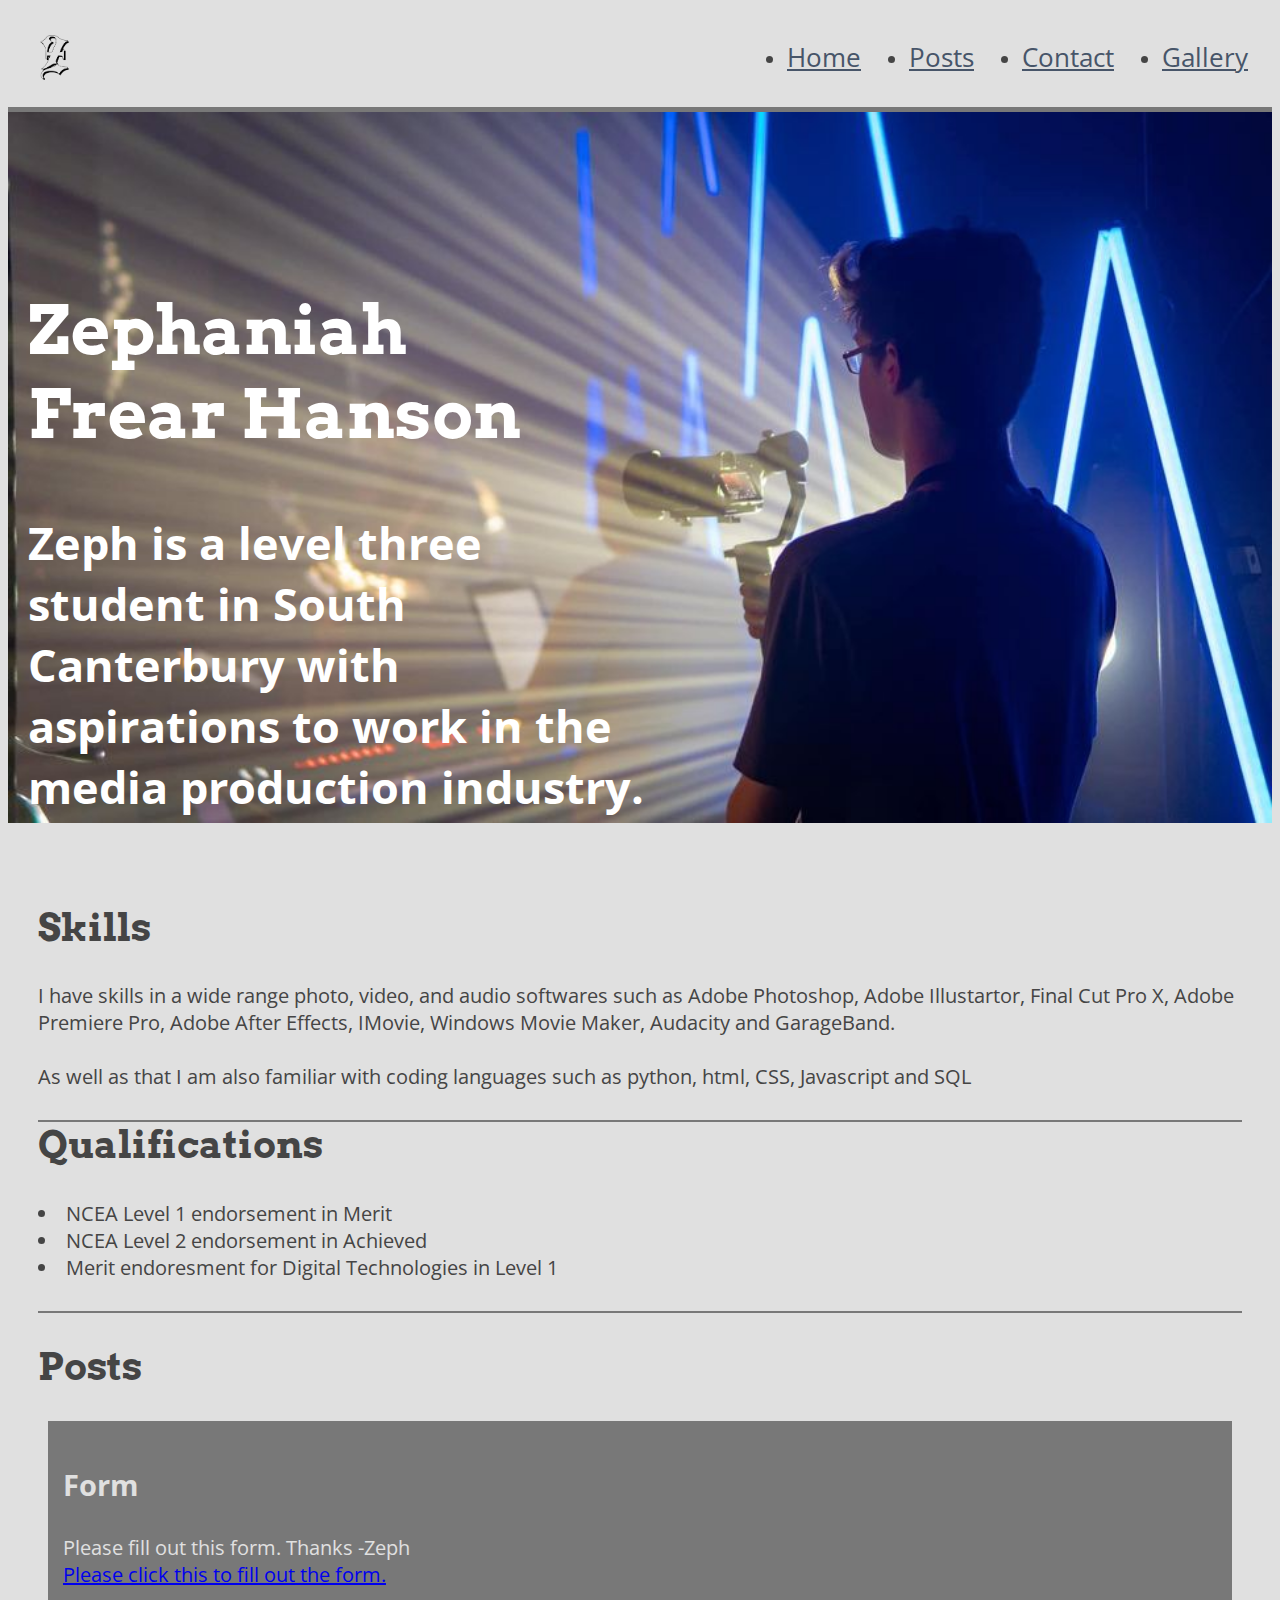
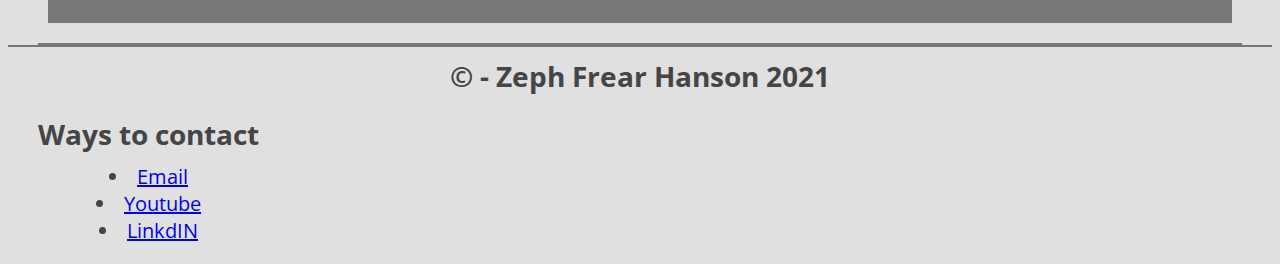
==== index.html @ c5e48453 "Update index.html" ====
<html>
    <head>
        <link rel="stylesheet" href="style.css">
        <meta name="viewport" content="width=device-width, initial-scale=1.0">
        <link rel="preconnect" href="https://fonts.gstatic.com">
        <link href="https://fonts.googleapis.com/css2?family=Texturina:wght@700&display=swap" rel="stylesheet">
        <link href="https://fonts.googleapis.com/css2?family=Arvo&display=swap" rel="stylesheet">
        <link href="https://fonts.googleapis.com/css2?family=Open+Sans&display=swap" rel="stylesheet">
        <title>Home - Zeph Frear Hanson</title>
        
<header class="header">
        <nav class="navbar">
            <img src="icon.png" class="nav-logo">
            <ul class="nav-menu">
                <li class="nav-item">
                    <a href="index.html" class="nav-link">Home</a>
                </li>
                <li class="nav-item">
                    <a href="#" class="nav-link">Posts</a>
                </li>
                <li class="nav-item">
                    <a href="contact.html" class="nav-link">Contact</a>
                </li>
                <li class="nav-item">
                    <a href="gallery.html" class="nav-link">Gallery</a>
                </li>
            </ul>
            <div class="hamburger">
                <span class="bar"></span>
                <span class="bar"></span>
                <span class="bar"></span>
            </div>
        </nav>
    
    <script>const hamburger = document.querySelector(".hamburger");
const navMenu = document.querySelector(".nav-menu");

hamburger.addEventListener("click", mobileMenu);

function mobileMenu() {
    hamburger.classList.toggle("active");
    navMenu.classList.toggle("active");
    
    const navLink = document.querySelectorAll(".nav-link");

navLink.forEach(n => n.addEventListener("click", closeMenu));

function closeMenu() {
    hamburger.classList.remove("active");
    navMenu.classList.remove("active");
}
}</script>
</header>
            
            <div class="container">
                <img class="hero" src="175149046_314615293559232_9215517469715513351_n.jpg">
            <div class="herotext">
                <h2>Zephaniah<br>Frear Hanson</h2>
                <h><b>Zeph is a level three student in South Canterbury with aspirations to work in the media production industry.</b></h>
            </div>
        </div>
    </head>
    <body>
        <section class="body">
            <section class="ski">
                <h2>Skills</h2>
                <p>I have skills in a wide range photo, video, and audio softwares such as Adobe Photoshop, Adobe Illustartor, Final Cut Pro X, Adobe Premiere Pro, Adobe After Effects, IMovie, Windows Movie Maker, Audacity and GarageBand.<br><br> As well as that I am also familiar with coding languages such as python, html, CSS, Javascript and SQL</p>
            </section>
            <section class="qual">
                <h2>Qualifications</h2>
                <p>
                <li>NCEA Level 1 endorsement in Merit</li>
                <li>NCEA Level 2 endorsement in Achieved</li>
                <li>Merit endoresment for Digital Technologies in Level 1</li>
                <p></p>
            </section>
            
            <section class="post">
                <h2>Posts</h2>
                    <section class="testpost">
                        <h3>Form</h3>
                        <p>Please fill out this form. Thanks -Zeph<br>
                            <a href="https://docs.google.com/forms/d/e/1FAIpQLSdTcvOPAqAMdhnoEqAeFDi2ZKpqf4YYL2NsT46dCn1NIJLuHQ/viewform?usp=sf_link">Please click this to fill out the form.</a>
                            
                        </p>
                    </section>
            </section>
        </section>
    </body>
    
    <footer>
        <h4>© - Zeph Frear Hanson 2021</h4>
        <section class="footcont">
        <h4>Ways to contact</h4>
            <li><a href="mailto:zephfh04@gmail.com">Email</a></li>
            <li><a href="https://www.youtube.com/channel/UCRKq-mK8QWkoX40fXxZ9ygA">Youtube</a></li>
            <li><a href="https://www.linkedin.com/in/zephaniah-frear-hanson-92895a20b/">LinkdIN</a></li>
        </section>
    </footer>
</html>
---- style.css ----
html {
    background-color: #e0e0e0;
    color: #454545;
    font-family: 'Open Sans', sans-serif;
}

h1 {
    font-family: 'Texturina', serif;
    margin-left:20px; 
}

h2 {
    font-family: 'Arvo', serif;
}
    


.body {
    margin-left: 30px;
    margin-right: 30px;

}

p {
    font-size: 15px;
}

footer {
    border-top: 2px solid #787878;
    font-size: 28px;
    text-align: center;
    height: auto;
    margin: 0px;
}

.footcont {
    margin-top: 0px;
    margin-left: 20px;
    margin-bottom: 20px;
    float: left;
    text-decoration: none;
}

h4 {
    margin: 10px;
}

/* Home page */
.hero {
    width: 100%;
}

.container {
    position: relative;
    color: white;
    font-size: 180%; 
    z-index: -1;
}

.post, gall, ski,{
    margin-top: 20px;
    
}

.herotext {
    position: absolute;
    top: 20px;
    left: 20px;
    font-size: 50%;
    width: 50%;
}

.qual {
    margin-top: 20px;
    padding-bottom: 10px;
   border-bottom: 2px solid #787878; 
}

.ski {
    margin-top: 20px;
    padding-bottom: 10px;
   border-bottom: 2px solid #787878; 
}

.post {
    margin-top: 20px;
    padding-bottom: 10px;
    border-bottom: 2px solid #787878;
}

.testpost {
    background-color: #787878;
     border: solid 5px #787878;
    color: #e0e0e0;
    margin: 10px;
    padding: 10px;
}

.gall {
    margin-top: 20px;
    padding-bottom: 30px; 
}

iframe {
    margin: 10px;
    border-style: none;
    margin: 0 auto;
}


.header{
    border-bottom: 5px solid #787878;
}

.navbar {
    display: flex;
    justify-content: space-between;
    align-items: center;
    padding: 1rem 1.5rem;
}

.hamburger {
    display: none;
}

.bar {
    display: block;
    width: 25px;
    height: 3px;
    margin: 5px auto;
    -webkit-transition: all 0.3s ease-in-out;
    transition: all 0.3s ease-in-out;
    background-color: #101010;
}

.nav-menu {
    display: flex;
    justify-content: space-between;
    align-items: center;
}

.nav-item {
    margin-left: 3rem;
    z-index: 2;
}

.nav-link{
    font-size: 1.6rem;
    font-weight: 400;
    color: #475569;
}

.nav-link:hover{
    color: #482ff7;
}

.nav-logo {
    width: 45;
}

@media screen and (max-width: 768px) {
    .nav-menu {
        position: fixed;
        left: -150%;
        top: 5rem;
        flex-direction: column;
        background-color: #e0e0e0;
        width: 100%;
        border-radius: 0px;
        text-align: center;
        transition: 0.3s;
        box-shadow:
            0 10px 27px rgba(0, 0, 0, 0.05);
    }

    .nav-menu.active {
        left: 0;
    }

    .nav-item {
        margin: 2.5rem 0;
    }

    .hamburger {
        display: block;
        cursor: pointer;
    }
    
    .hamburger.active .bar:nth-child(2) {
        opacity: 0;
    }

    .hamburger.active .bar:nth-child(1) {
        transform: translateY(8px) rotate(45deg);
    }

    .hamburger.active .bar:nth-child(3) {
        transform: translateY(-8px) rotate(-45deg);
    }

    .herotext {
        font-size: 10px;
    }
    
    iframe { 
        margin-top: 10px;
    }
    
    footer {
        font-size: 10px;
        }
}



@media screen and (min-width: 1024px) {
    .ski {
        float: right;
        font-size: 25px;
    }
    
    .qual, .gall, .post {
        font-size: 25px;
    }
    
    p, li {
        font-size: 20px;;
    }
    
    .herotext {
        font-size: 45px;
        margin-top: 100px;
    }
    
    iframe {
        height: 200px;
        width: 420px;
    }
}

@media screen and (min-width: 1366px) {
    .herotext {
        font-size: 40px;
        margin-top: 150px
    }
    
    iframe {
        width: 600px;
        height: 420px;
    }
}
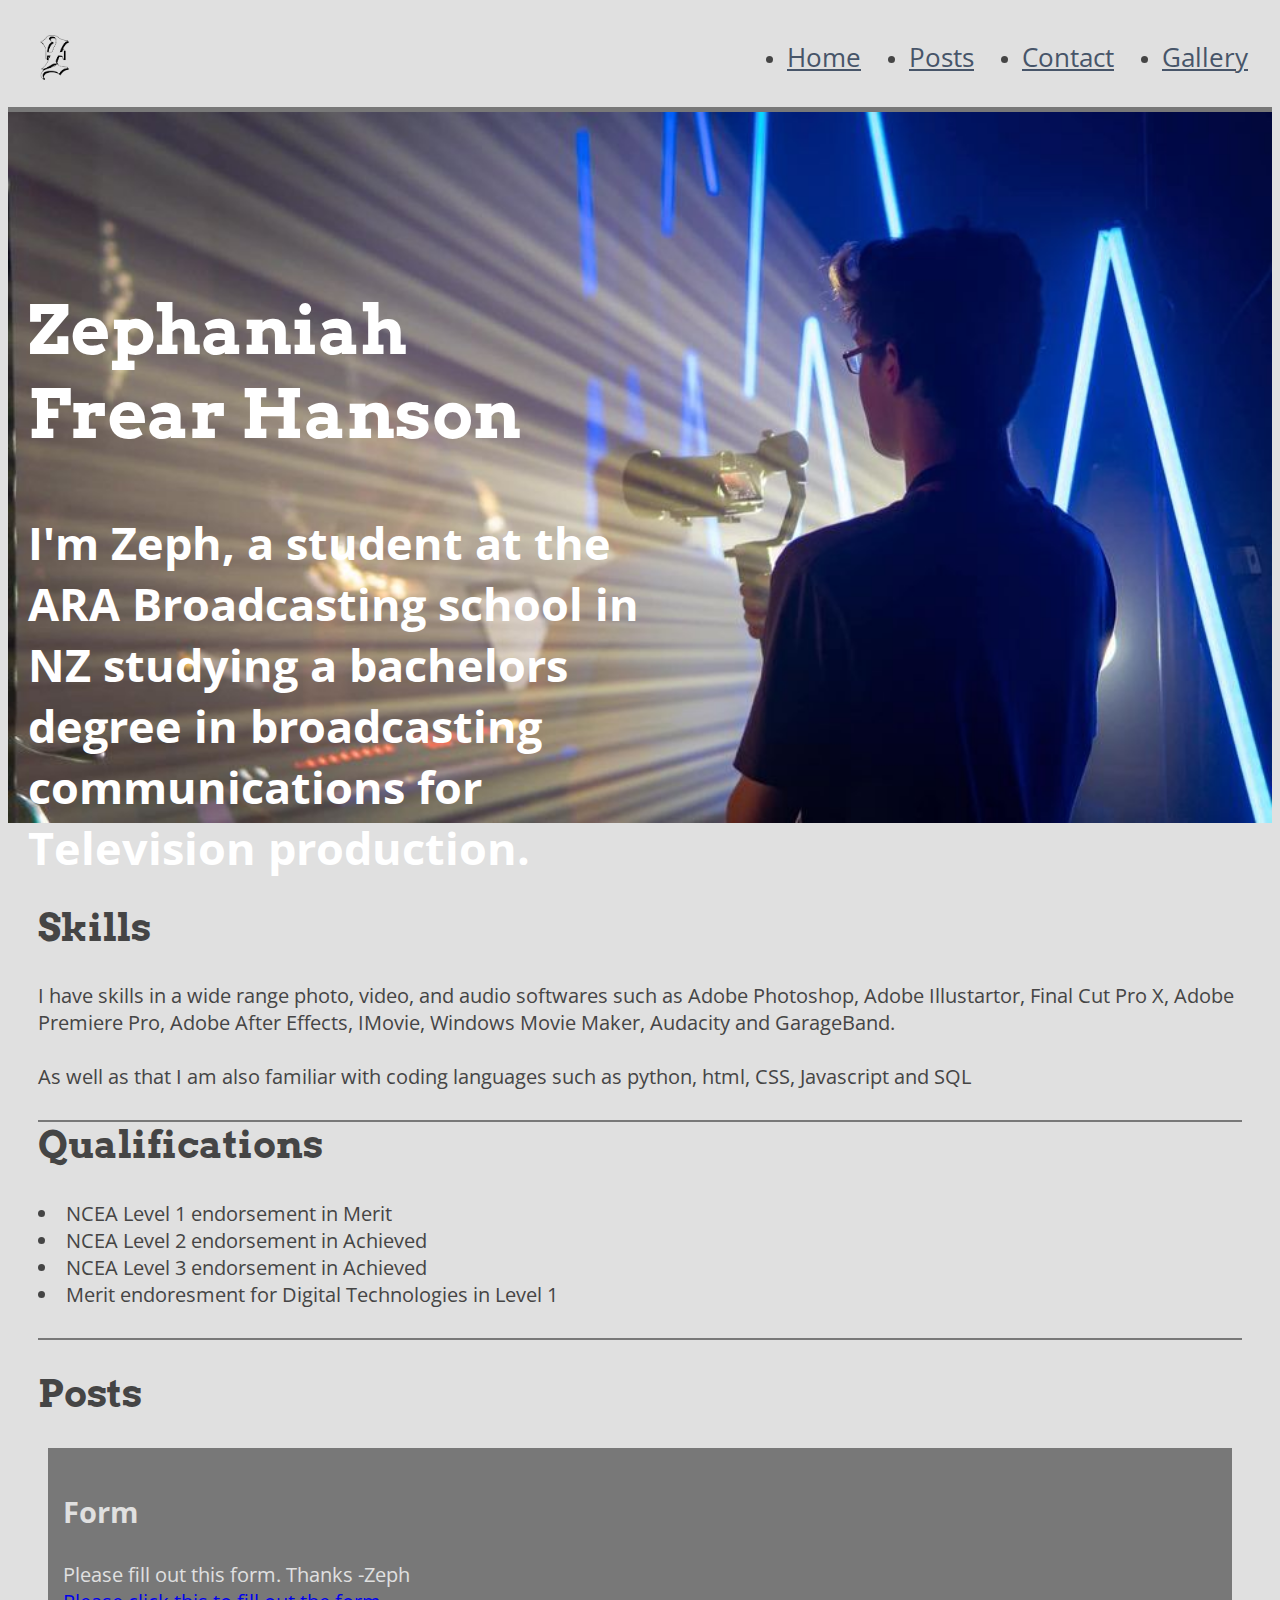
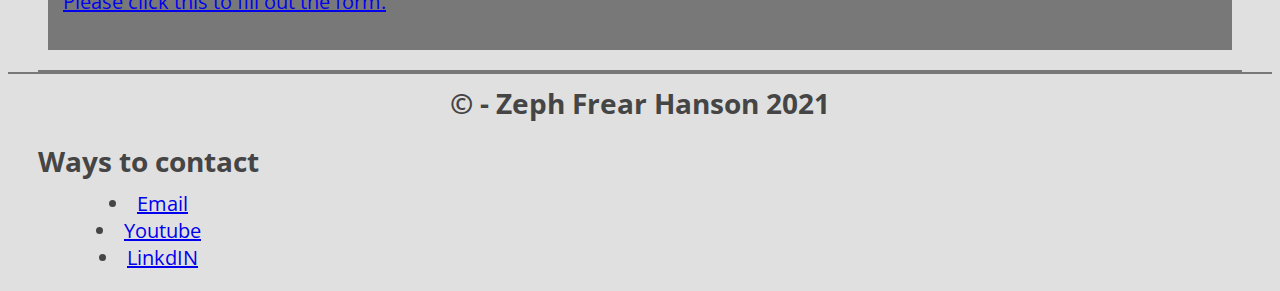
==== commit 3e98cb87: "Update index.html" ====
--- a/index.html
+++ b/index.html
@@ -56,7 +56,7 @@
                 <img class="hero" src="175149046_314615293559232_9215517469715513351_n.jpg">
             <div class="herotext">
                 <h2>Zephaniah<br>Frear Hanson</h2>
-                <h><b>Zeph is a level three student in South Canterbury with aspirations to work in the media production industry.</b></h>
+                <h><b>I'm Zeph, a student at the ARA Broadcasting school in NZ studying a bachelors degree in broadcasting communications for Television production.</b></h>
             </div>
         </div>
     </head>
@@ -71,6 +71,7 @@
                 <p>
                 <li>NCEA Level 1 endorsement in Merit</li>
                 <li>NCEA Level 2 endorsement in Achieved</li>
+                <li>NCEA Level 3 endorsement in Achieved</li>
                 <li>Merit endoresment for Digital Technologies in Level 1</li>
                 <p></p>
             </section>
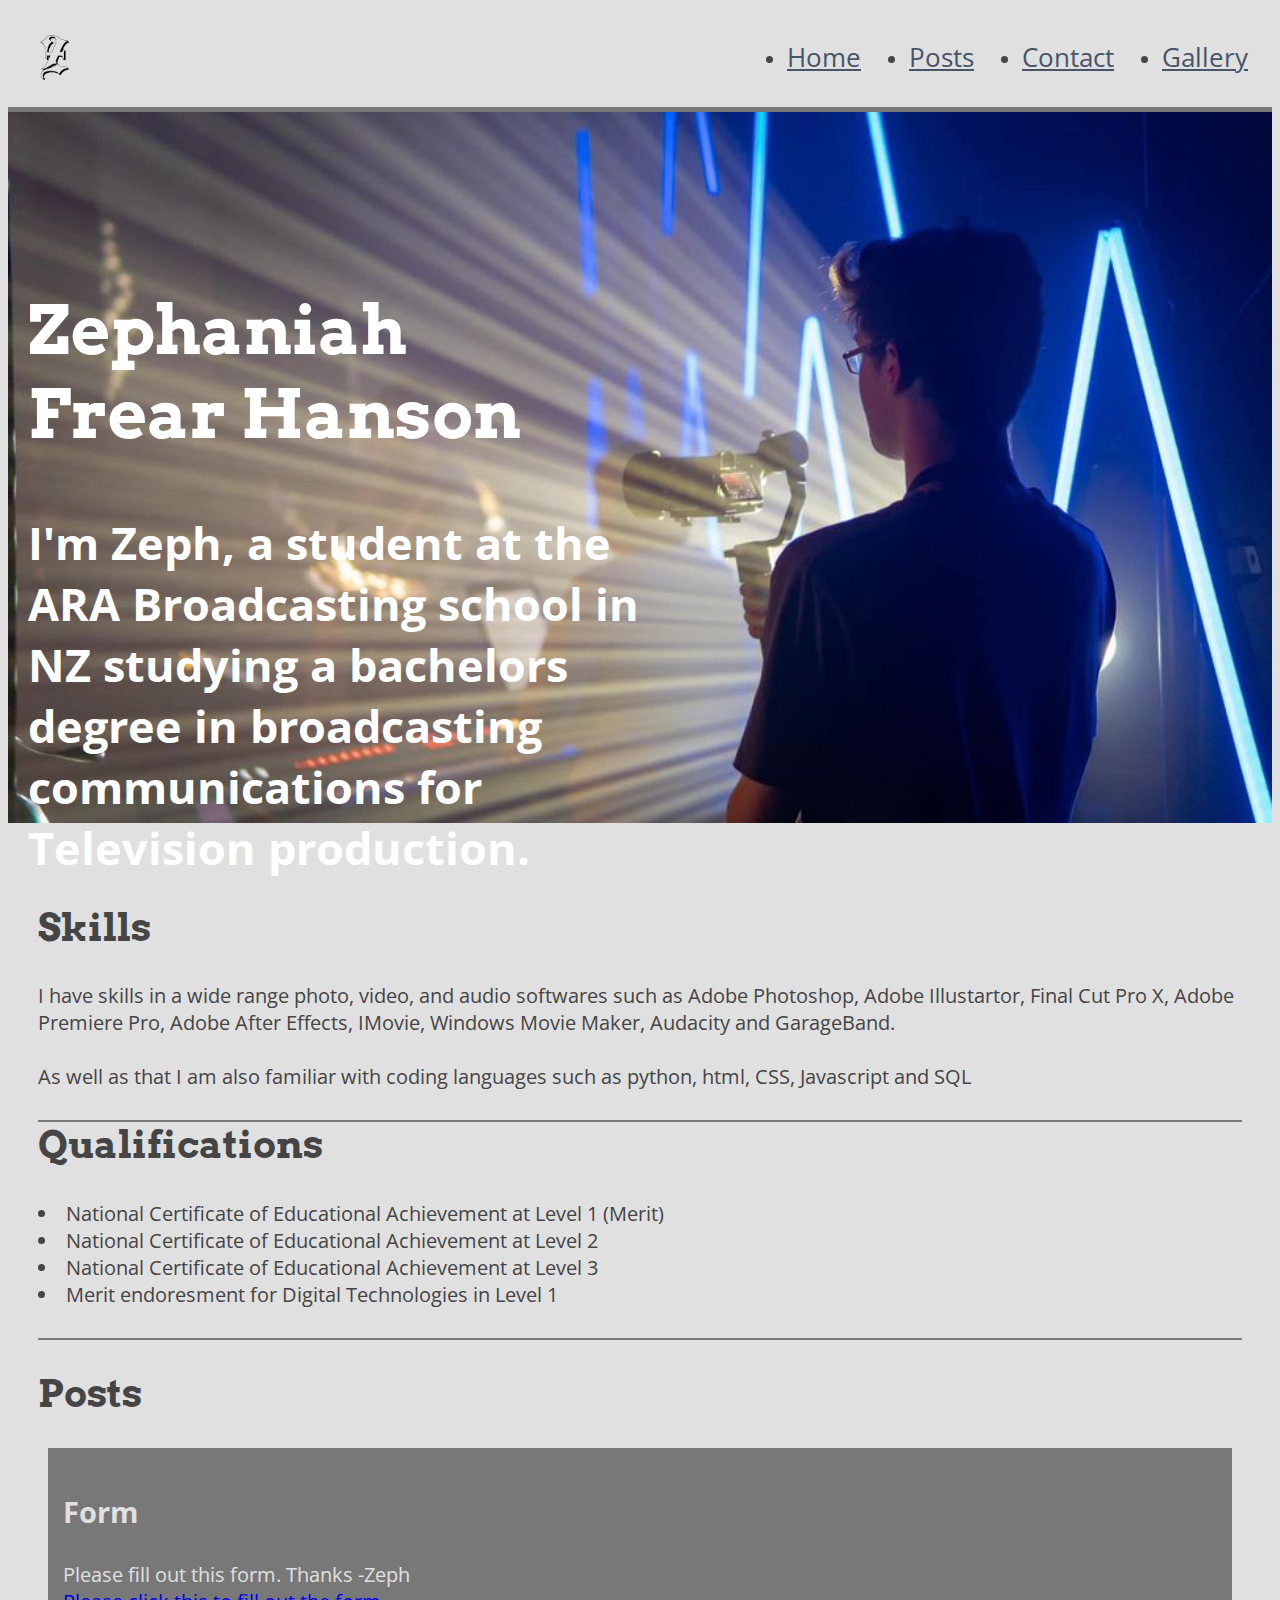
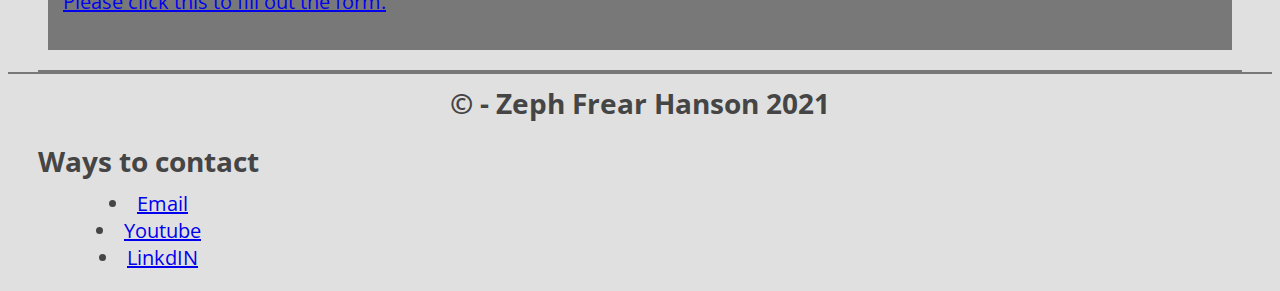
==== commit a2d34ed9: "Update index.html" ====
--- a/index.html
+++ b/index.html
@@ -69,9 +69,9 @@
             <section class="qual">
                 <h2>Qualifications</h2>
                 <p>
-                <li>NCEA Level 1 endorsement in Merit</li>
-                <li>NCEA Level 2 endorsement in Achieved</li>
-                <li>NCEA Level 3 endorsement in Achieved</li>
+                <li>National Certificate of Educational Achievement at Level 1 (Merit)</li>
+                <li>National Certificate of Educational Achievement at Level 2</li>
+                <li>National Certificate of Educational Achievement at Level 3</li>
                 <li>Merit endoresment for Digital Technologies in Level 1</li>
                 <p></p>
             </section>
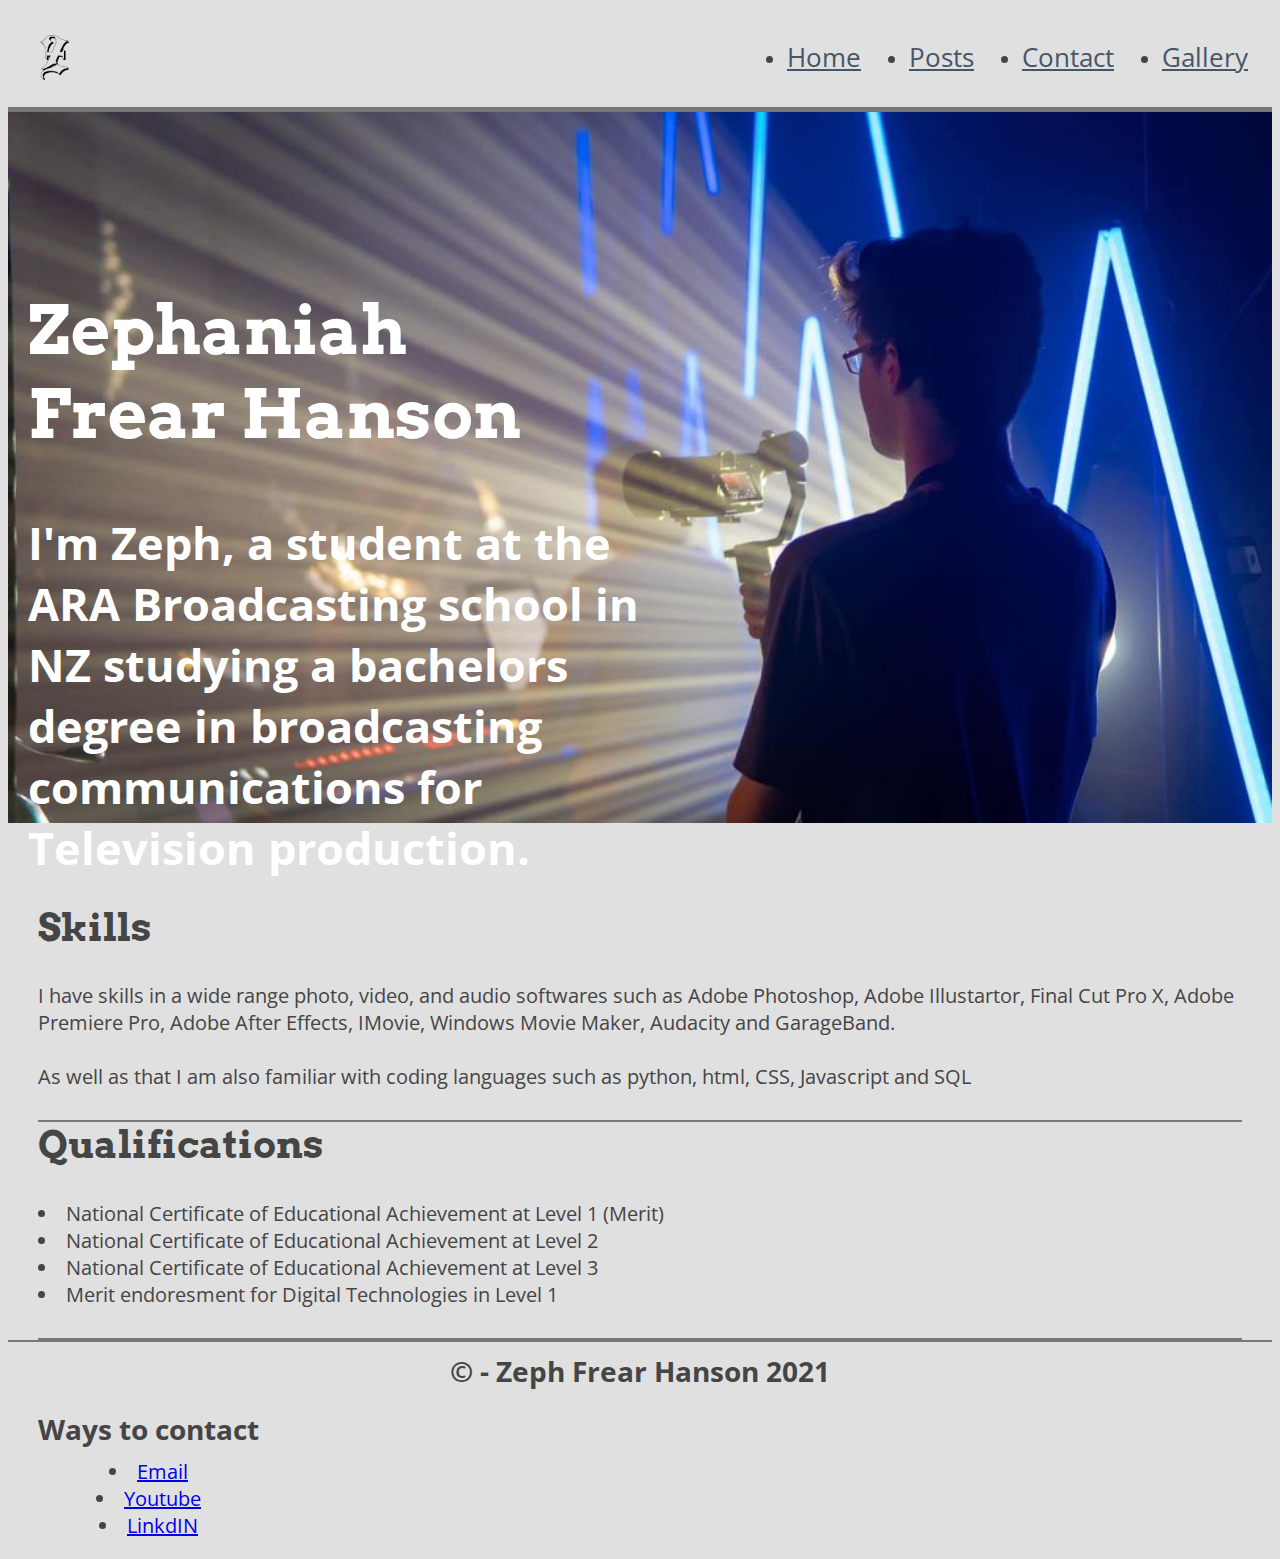
==== commit b39f81ee: "Update index.html" ====
--- a/index.html
+++ b/index.html
@@ -75,17 +75,6 @@
                 <li>Merit endoresment for Digital Technologies in Level 1</li>
                 <p></p>
             </section>
-            
-            <section class="post">
-                <h2>Posts</h2>
-                    <section class="testpost">
-                        <h3>Form</h3>
-                        <p>Please fill out this form. Thanks -Zeph<br>
-                            <a href="https://docs.google.com/forms/d/e/1FAIpQLSdTcvOPAqAMdhnoEqAeFDi2ZKpqf4YYL2NsT46dCn1NIJLuHQ/viewform?usp=sf_link">Please click this to fill out the form.</a>
-                            
-                        </p>
-                    </section>
-            </section>
         </section>
     </body>
     
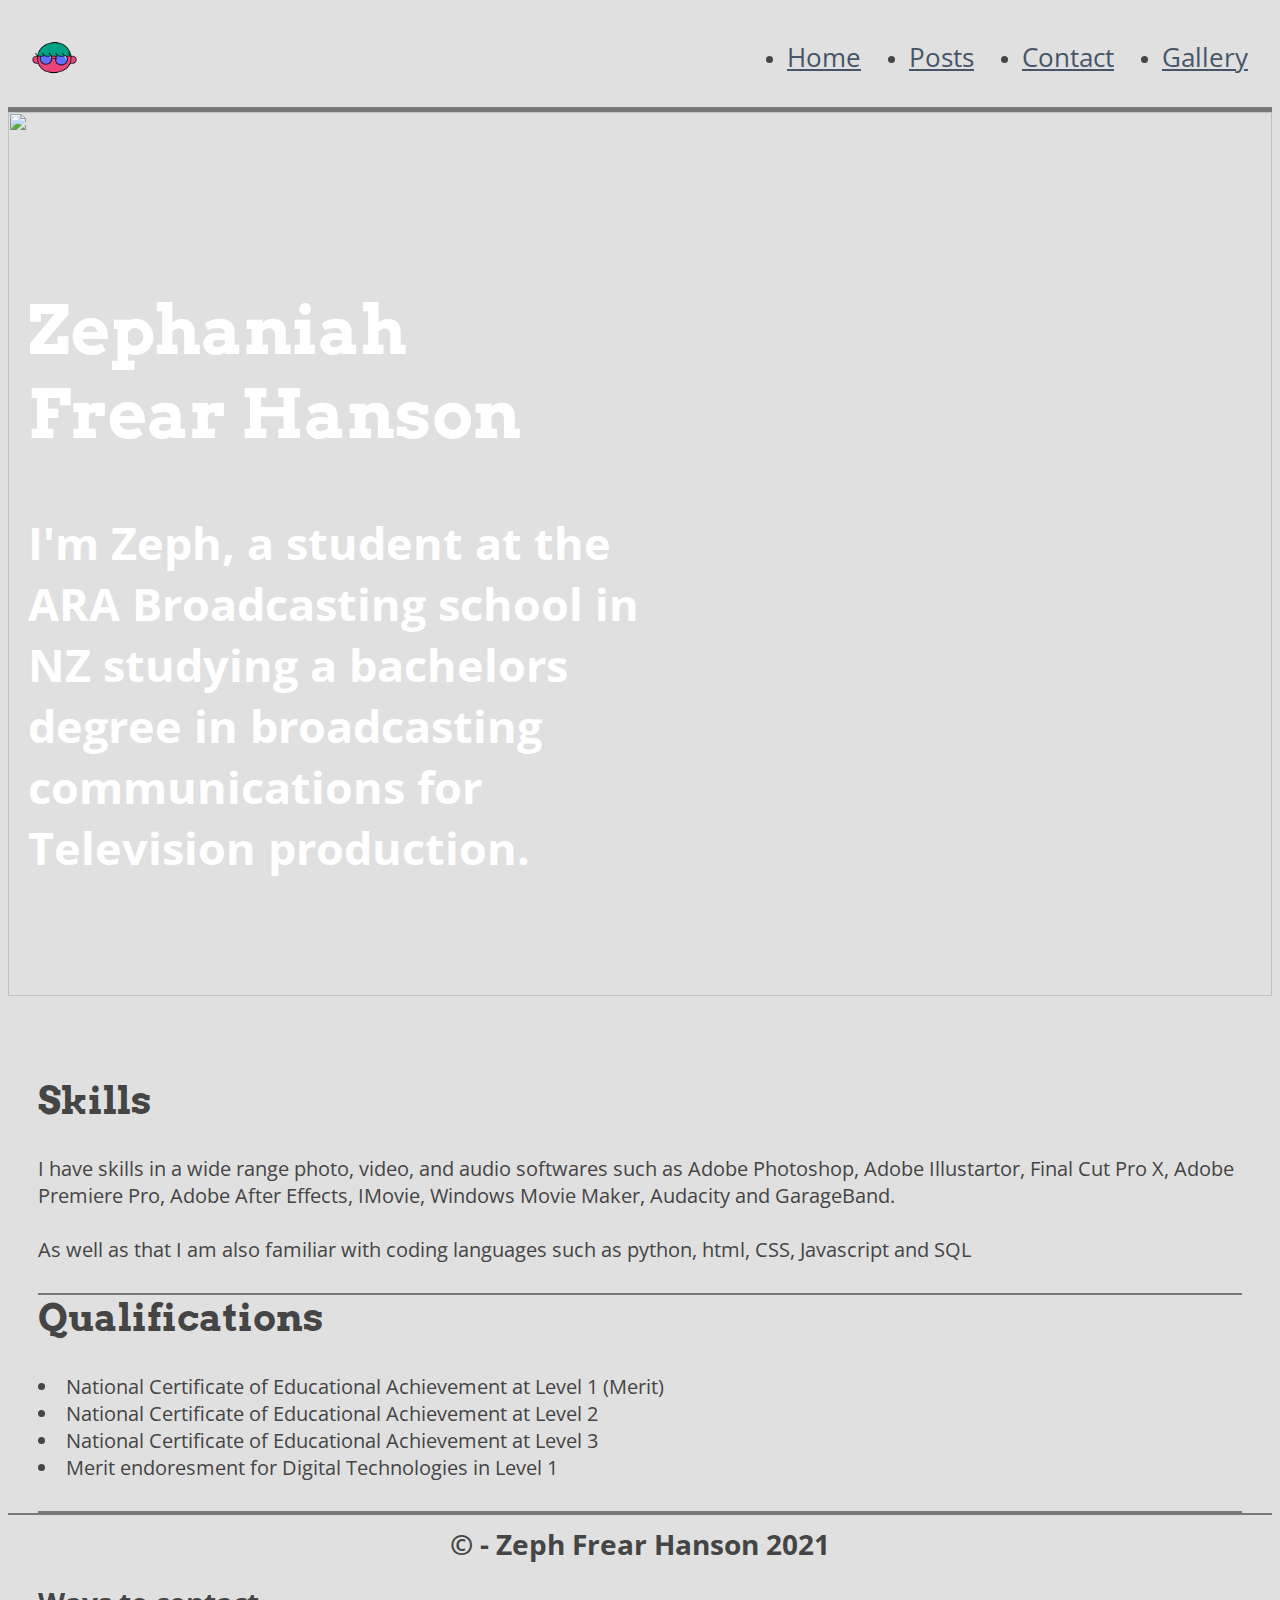
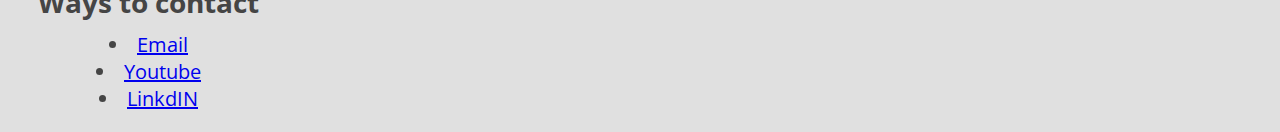
==== commit 442a6b93: "Update index.html" ====
--- a/index.html
+++ b/index.html
@@ -1,6 +1,7 @@
 <html>
     <head>
         <link rel="stylesheet" href="style.css">
+        <link rel="icon" type="image/x-icon" href="favicon.ico">
         <meta name="viewport" content="width=device-width, initial-scale=1.0">
         <link rel="preconnect" href="https://fonts.gstatic.com">
         <link href="https://fonts.googleapis.com/css2?family=Texturina:wght@700&display=swap" rel="stylesheet">
@@ -10,7 +11,7 @@
         
 <header class="header">
         <nav class="navbar">
-            <img src="icon.png" class="nav-logo">
+            <img src="frame1.png" class="nav-logo">
             <ul class="nav-menu">
                 <li class="nav-item">
                     <a href="index.html" class="nav-link">Home</a>
@@ -53,7 +54,7 @@
 </header>
             
             <div class="container">
-                <img class="hero" src="175149046_314615293559232_9215517469715513351_n.jpg">
+                <img class="hero" src="profile.jpg">
             <div class="herotext">
                 <h2>Zephaniah<br>Frear Hanson</h2>
                 <h><b>I'm Zeph, a student at the ARA Broadcasting school in NZ studying a bachelors degree in broadcasting communications for Television production.</b></h>
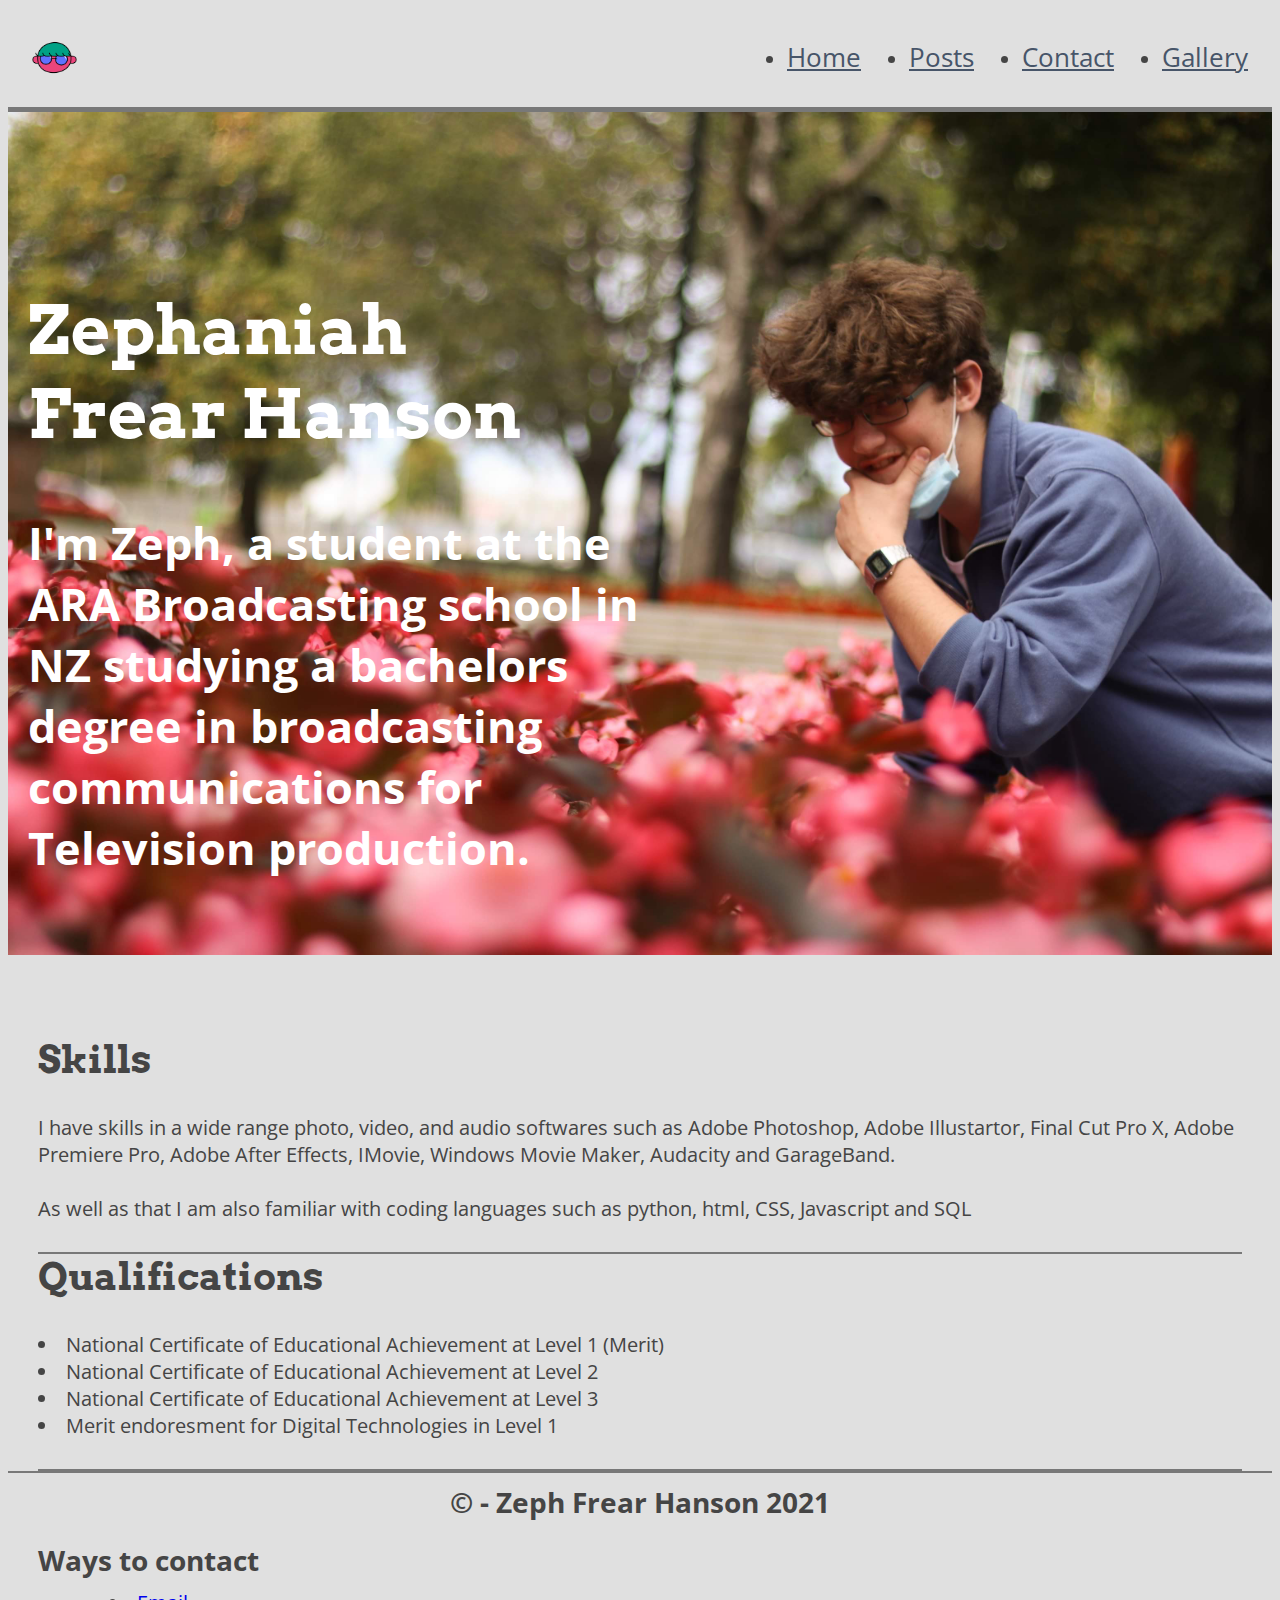
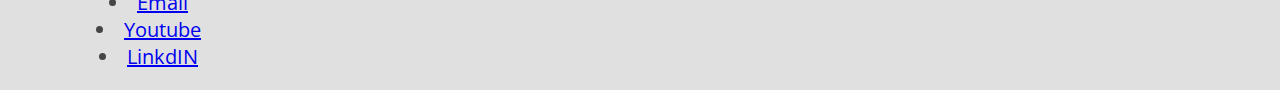
==== commit 131d9b4b: "Update index.html" ====
--- a/index.html
+++ b/index.html
@@ -54,7 +54,7 @@
 </header>
             
             <div class="container">
-                <img class="hero" src="profile.jpg">
+                <img class="hero" src="profile.JPG">
             <div class="herotext">
                 <h2>Zephaniah<br>Frear Hanson</h2>
                 <h><b>I'm Zeph, a student at the ARA Broadcasting school in NZ studying a bachelors degree in broadcasting communications for Television production.</b></h>
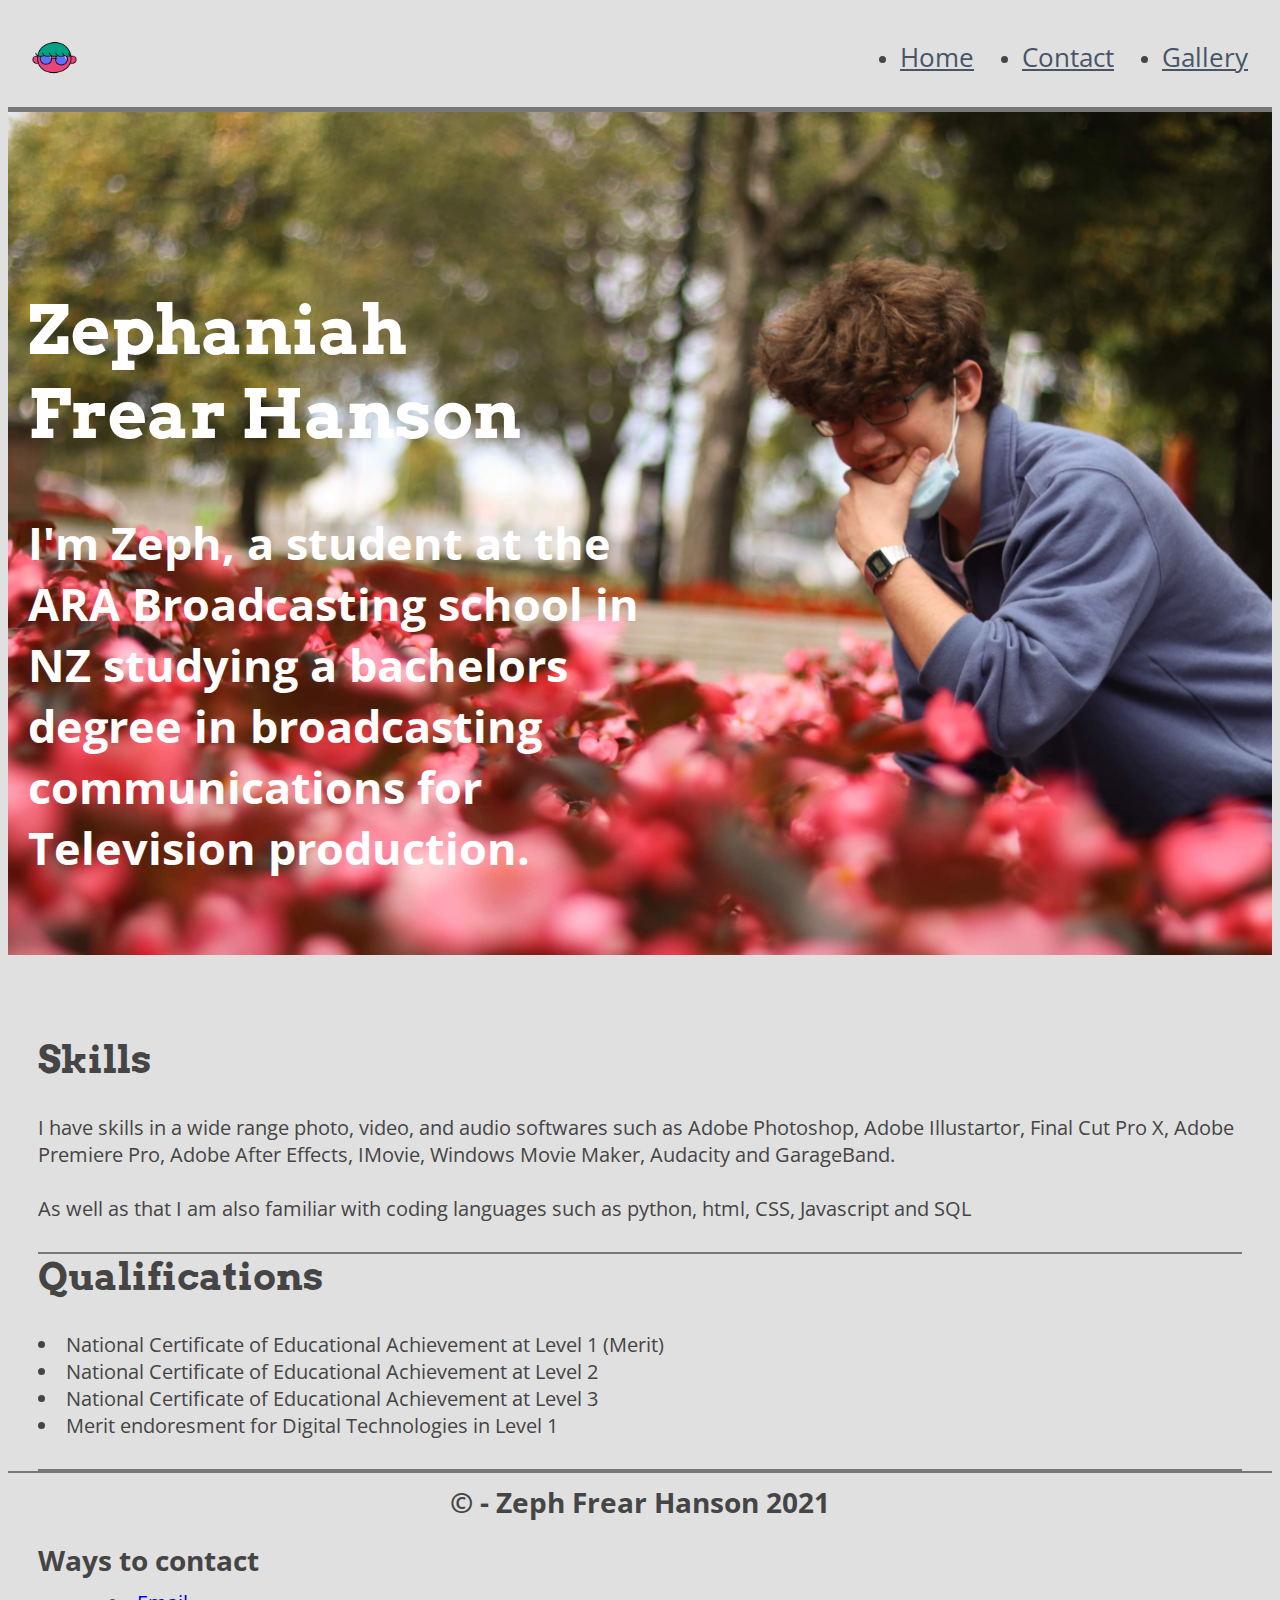
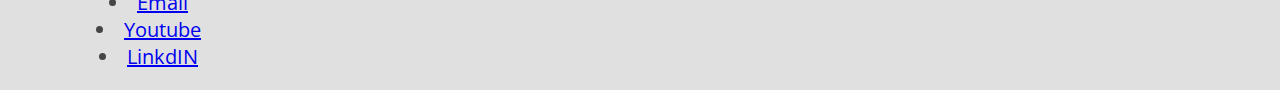
==== commit d74cee3c: "Update index.html" ====
--- a/index.html
+++ b/index.html
@@ -15,9 +15,6 @@
             <ul class="nav-menu">
                 <li class="nav-item">
                     <a href="index.html" class="nav-link">Home</a>
-                </li>
-                <li class="nav-item">
-                    <a href="#" class="nav-link">Posts</a>
                 </li>
                 <li class="nav-item">
                     <a href="contact.html" class="nav-link">Contact</a>
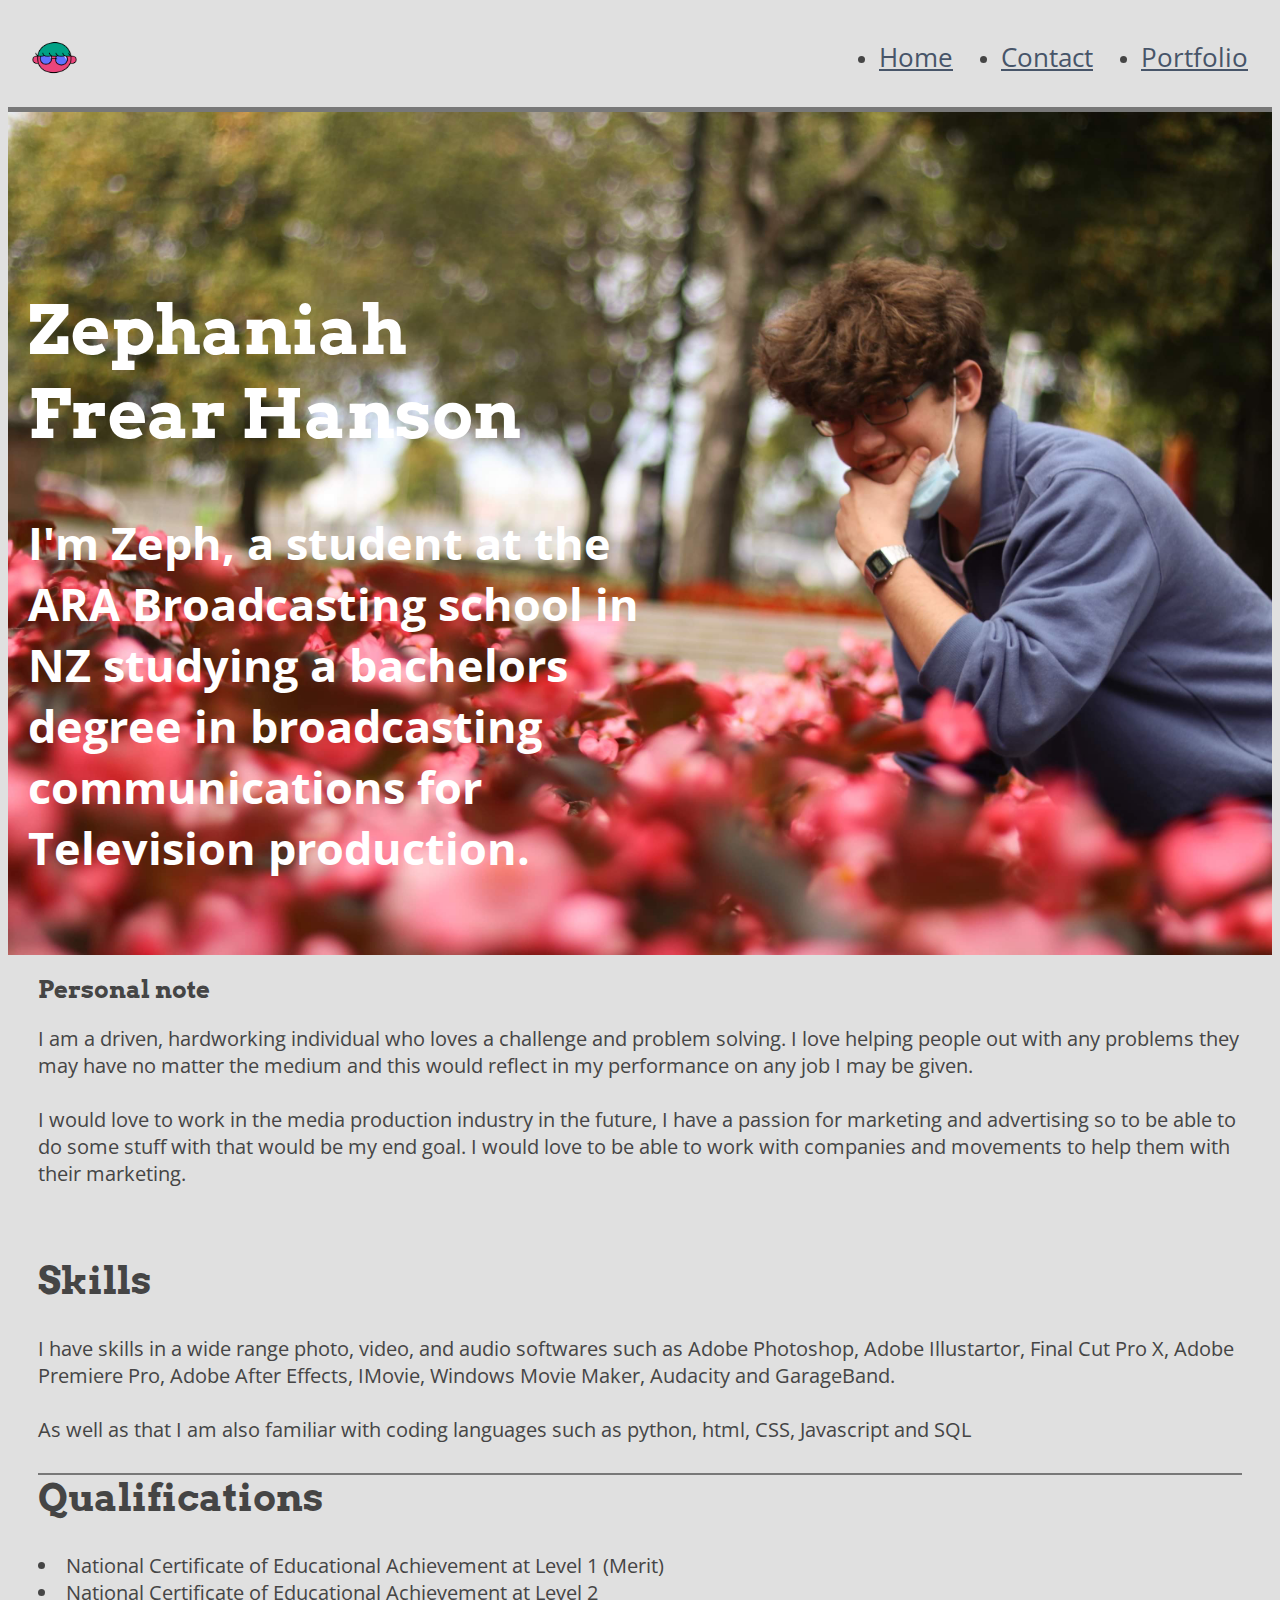
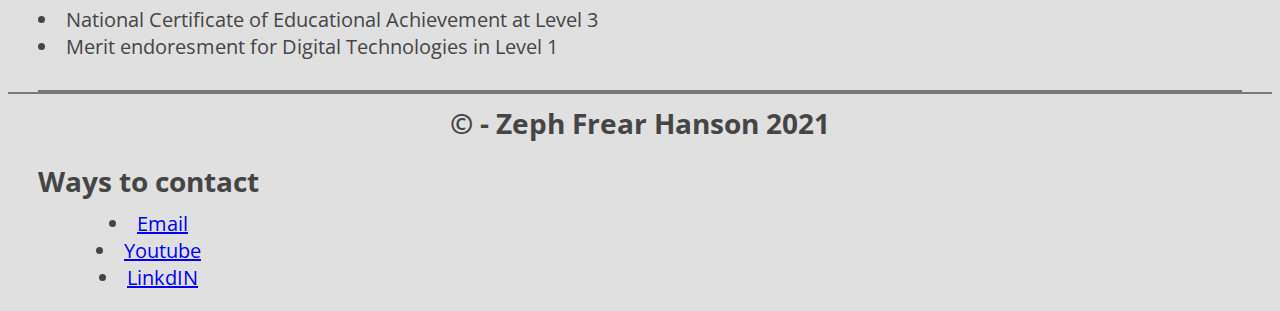
==== commit 69dad8cb: "Update index.html" ====
--- a/index.html
+++ b/index.html
@@ -20,7 +20,7 @@
                     <a href="contact.html" class="nav-link">Contact</a>
                 </li>
                 <li class="nav-item">
-                    <a href="gallery.html" class="nav-link">Gallery</a>
+                    <a href="gallery.html" class="nav-link">Portfolio</a>
                 </li>
             </ul>
             <div class="hamburger">
@@ -60,6 +60,10 @@
     </head>
     <body>
         <section class="body">
+            <section class="pers">
+                <h2>Personal note</h2>
+                <p>I am a driven, hardworking individual who loves a challenge and problem solving. I love helping people out with any problems they may have no matter the medium and this would reflect in my performance on any job I may be given. <br><br>I would love to work in the media production industry in the future, I have a passion for marketing and advertising so to be able to do some stuff with that would be my end goal. I would love to be able to work with companies and movements to help them with their marketing.</p>
+            </section>
             <section class="ski">
                 <h2>Skills</h2>
                 <p>I have skills in a wide range photo, video, and audio softwares such as Adobe Photoshop, Adobe Illustartor, Final Cut Pro X, Adobe Premiere Pro, Adobe After Effects, IMovie, Windows Movie Maker, Audacity and GarageBand.<br><br> As well as that I am also familiar with coding languages such as python, html, CSS, Javascript and SQL</p>
@@ -86,3 +90,4 @@
         </section>
     </footer>
 </html>
+
